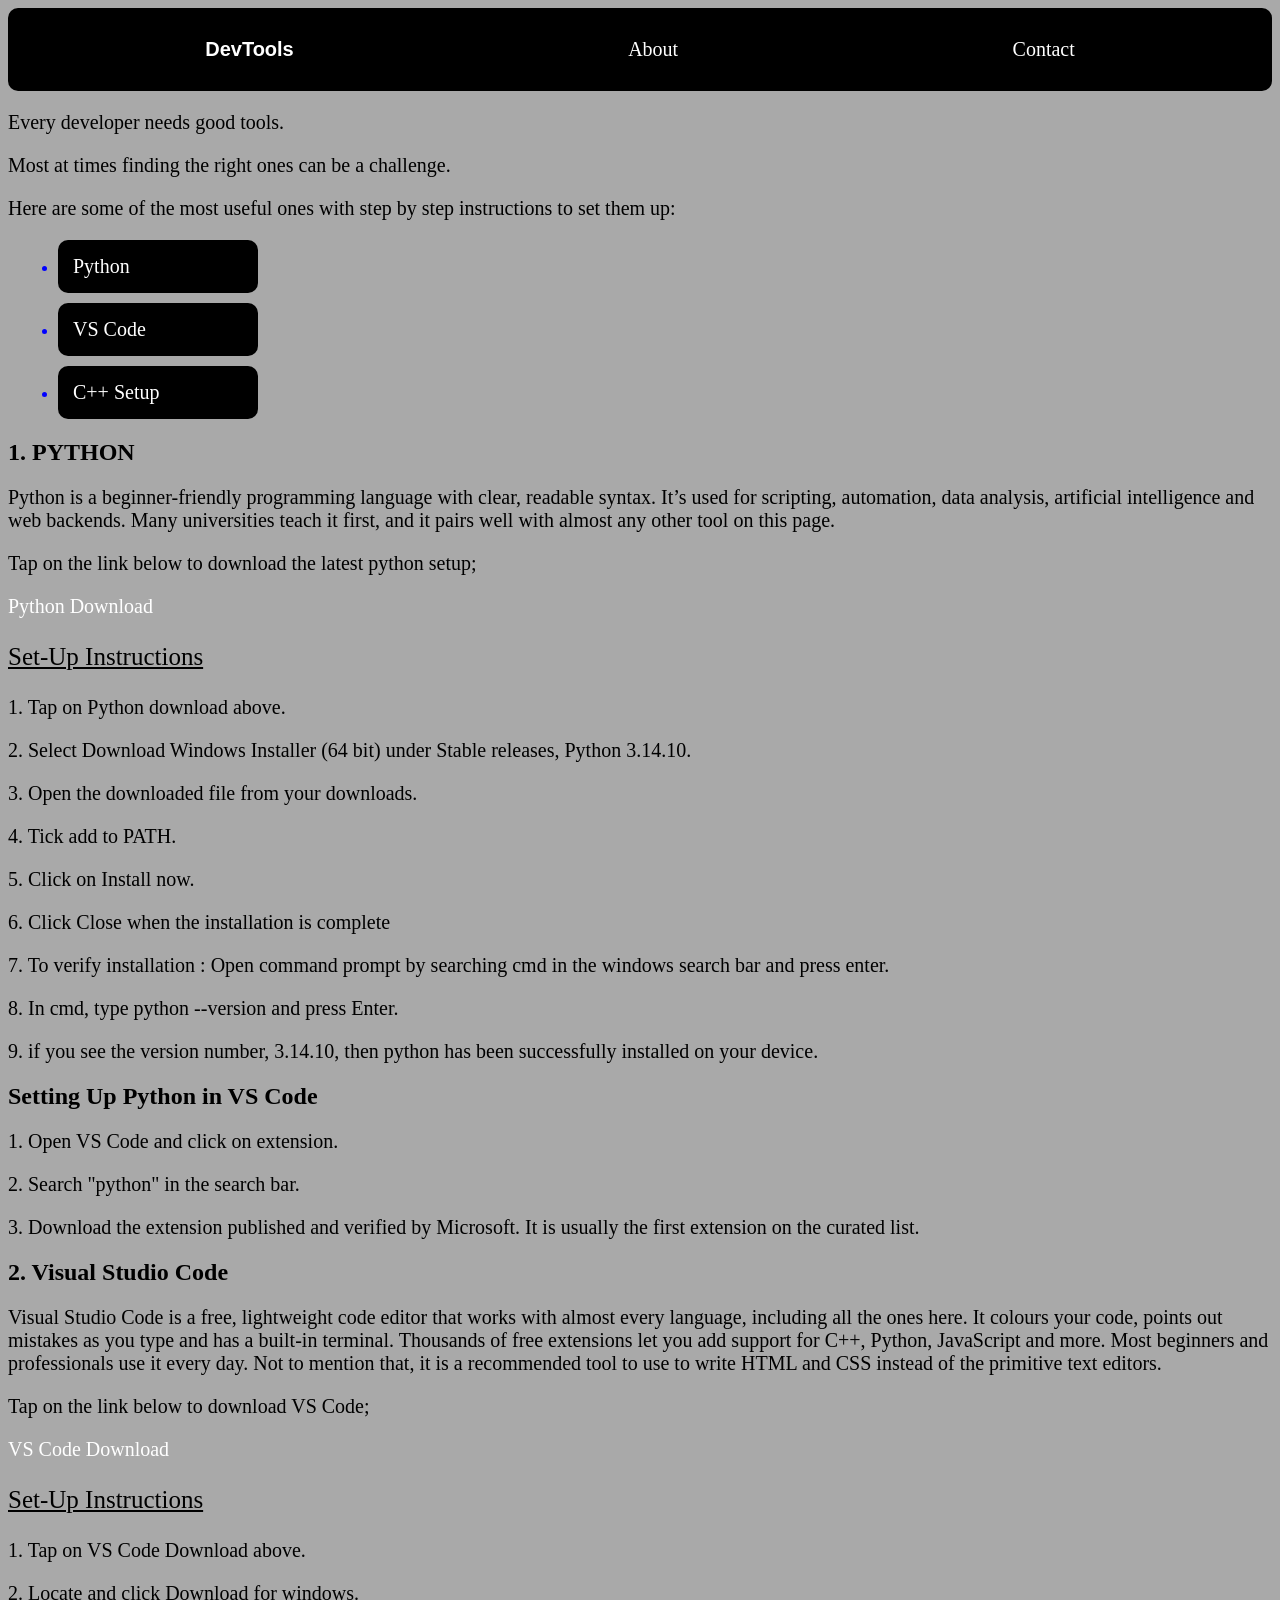
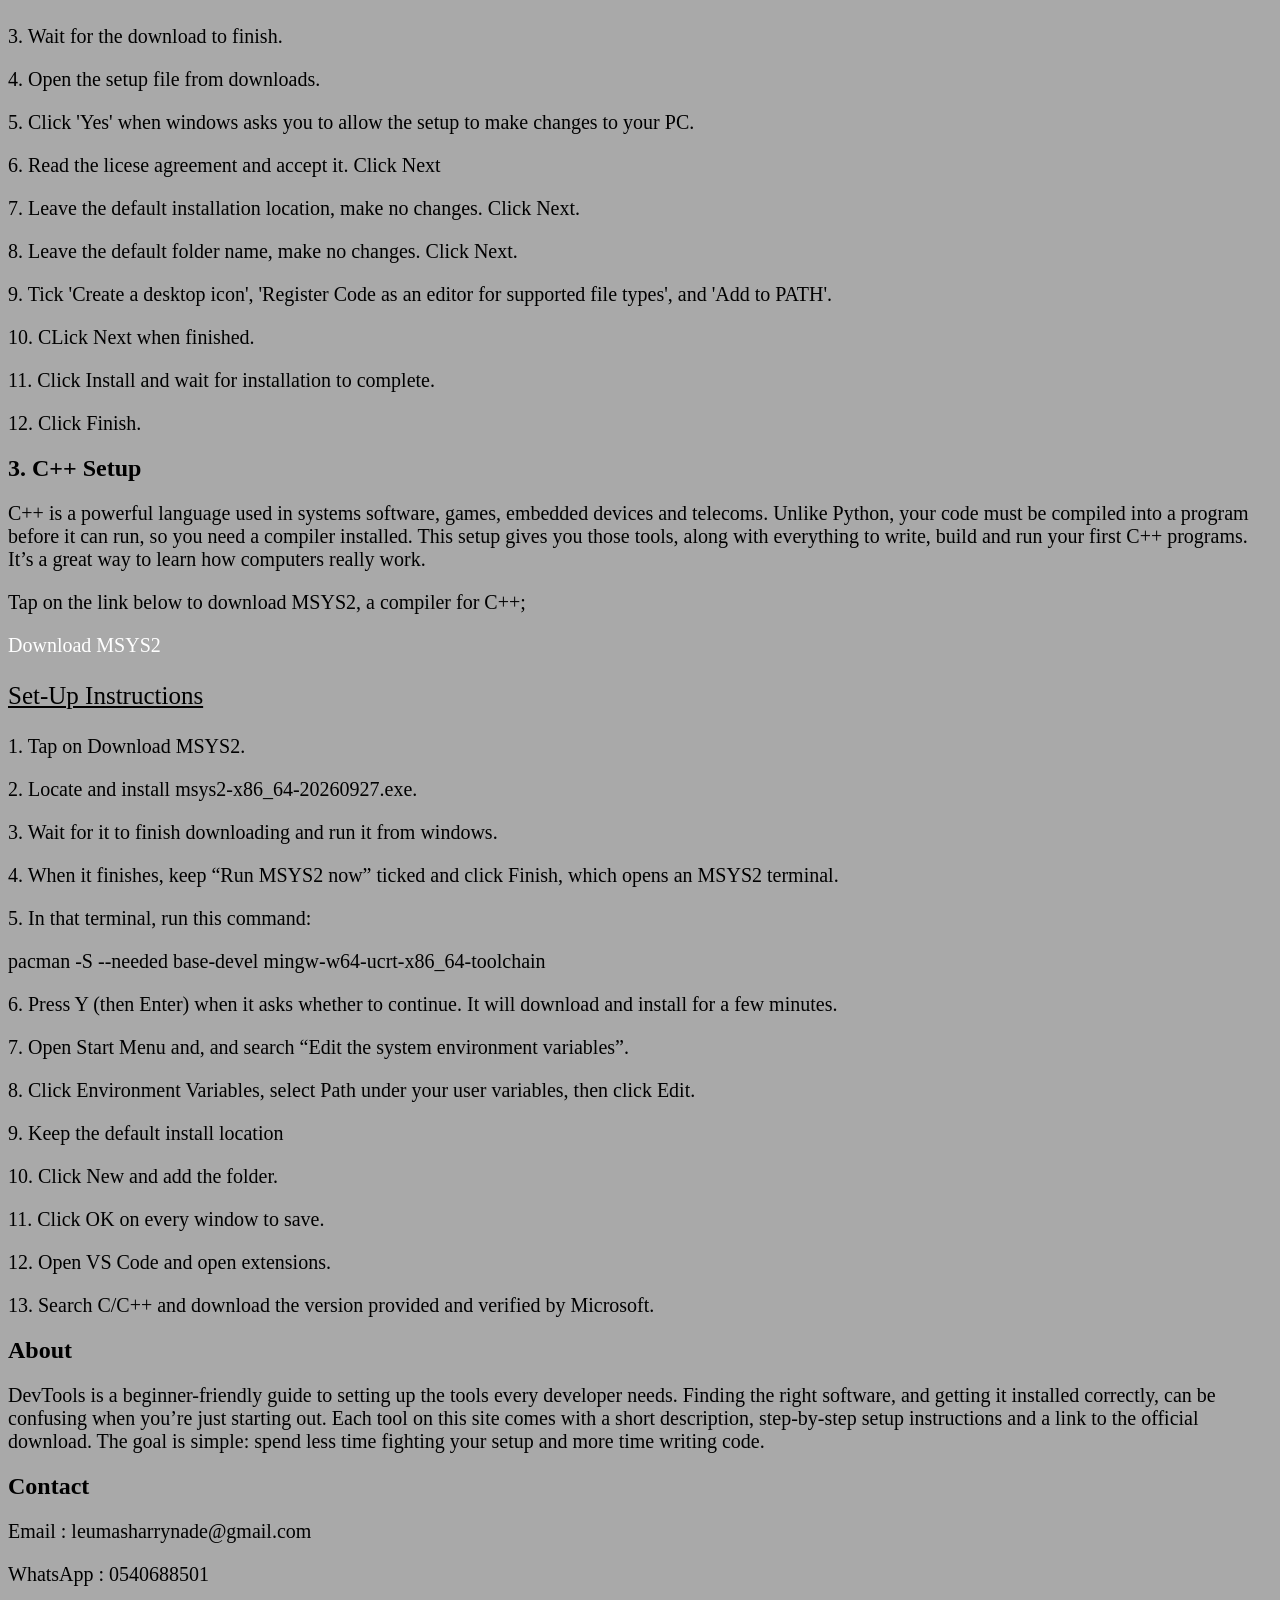
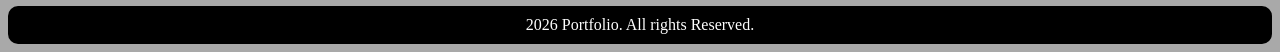
==== index.html @ e67af993 "Resolved duplications" ====
<!DOCTYPE html>
<html lang="en">
<head>
    <meta charset="UTF-8">
    <meta name="viewport" content="width=device-width, initial-scale=1.0">
    <title> San's  DevTools Setup   </title>
 <style>
 * {
        box-sizing: border-box;
    }

    html {
        scroll-behavior: smooth;
    }

    body {
        background-color: darkgrey;
    }

    .navbar {
        background-color : black;
        color : blue;
        display : flex;
        justify-content: space-around;
        padding: 30px;
        border-radius: 10px;
    }
    a {
        color: white;
        font-size: 20px;
        text-decoration : none;
    }
    a:hover {
        color : orange ;
    }

    .logo {
        color : white;
        font-weight: bold;
        font-family: Arial, Helvetica, sans-serif;
        font-size: 20px;
    }
    

p {
    font-size : 20px;
    color : black;
}

li {
    background-color: black;
    color: blue;
    max-width: 200px;
    border-radius: 10px;
    padding: 15px;
    margin: 10px;
}

h2 {
    color : black;
}

.setup {
    font-size: 25px;
    text-decoration: underline;
}

footer {
    background-color: black;
    color: white;
    text-align: center;
    padding: 10px;
    border-radius: 10px;
    margin-top: 20px;
}
 </style>   
</head>
<body>
    <header>
    <nav class="navbar">
        <span class="logo"> DevTools </span> 
        <a href="#about">About</a>
        <a href="#contact">Contact</a>
    </nav>    
    </header>

<p> Every developer needs good tools. </p>
<p> Most at times finding the right ones can be a challenge. </p>
<p> Here are some of the most useful ones with step by step instructions to set them up: </p>
<ul>
    <li><a href="#python"> Python </a></li >
    <li><a href="#vscode"> VS Code </a></li>
    <li><a href="#cpp"> C++ Setup </a></li>
</ul>
<section id="python">
<h1> 1. PYTHON </h1>
<p>Python is a beginner-friendly programming language with clear, readable syntax. It’s used for scripting, automation, data analysis, artificial intelligence and web backends. Many universities teach it first, and it pairs well with almost any other tool on this page.</p>
<p> Tap on the link below to download the latest python setup;</p>
<p><a href="https://www.python.org/downloads/windows/?utm_source=chatgpt.com" target="_blank" rel="noopener">Python Download</a></p>
<p class="setup"> Set-Up Instructions </p>
<p> 1. Tap on Python download above. </p>
<p> 2. Select Download Windows Installer (64 bit) under Stable releases, Python 3.14.10. </p>
<p> 3. Open the downloaded file from your downloads. </p>
<p> 4. Tick add to PATH. </p>
<p> 5. Click on Install now. </p>
<p> 6. Click Close when the installation is complete</p>
<p> 7.  To verify installation : Open command prompt by searching cmd in the windows search bar and press enter.</p>
<p> 8. In cmd, type  python --version and press Enter. </p>
<p> 9. if you see the version number, 3.14.10, then python has been successfully installed on your device. </p>
<h2> Setting Up Python in VS Code </h2>
    <p>1. Open VS Code and click on extension.</p>
    <p>2. Search "python" in the search bar.</p>
    <p>3. Download the extension published and verified by Microsoft. It is usually the first extension on the curated list.</p>

</section>


<section id="vscode">
    <h1> 2. Visual Studio Code </h1>
    <p> Visual Studio Code is a free, lightweight code editor that works with almost every language, including all the ones here. It colours your code, points out mistakes as you type and has a built-in terminal. Thousands of free extensions let you add support for C++, Python, JavaScript and more. Most beginners and professionals use it every day. Not to mention that, it is a recommended tool to use to write HTML and CSS instead of the primitive text editors.</p>
    <p> Tap on the link below to download VS Code; </p>
    <p><a href="https://code.visualstudio.com/Download" target="_blank" rel="noopener">VS Code Download </a> </p>
    <p class="setup"> Set-Up Instructions </p>
    <p> 1. Tap on VS Code Download above. </p>
    <p> 2. Locate and click Download for windows. </p>
    <p> 3. Wait for the download to finish. </p>
    <p> 4. Open the setup file from downloads.</p>
    <p> 5. Click 'Yes' when windows asks you to allow the setup to make changes to your PC. </p>
    <p> 6. Read the licese agreement and accept it. Click Next </p>
    <p> 7. Leave the default installation location, make no changes. Click Next.</p>
    <p> 8. Leave the default folder name, make no changes. Click Next. </p>
    <p> 9. Tick 'Create a desktop icon', 'Register Code as an editor for supported file types', and 'Add to PATH'.</p>
    <p> 10. CLick Next when finished. </p>
    <p> 11. Click Install and wait for installation to complete. </p>
    <p> 12. Click Finish. </p>
</section>

<section id="cpp">
    <h1> 3. C++ Setup </h1>
    <p> C++ is a powerful language used in systems software, games, embedded devices and telecoms. Unlike Python, your code must be compiled into a program before it can run, so you need a compiler installed. This setup gives you those tools, along with everything to write, build and run your first C++ programs. It’s a great way to learn how computers really work.</p>
    <p> Tap on the link below to download MSYS2, a compiler for C++;</p>
    <a href="https://www.msys2.org" target="_blank" rel="noopener"> Download MSYS2 </a>
    <p class="setup"> Set-Up Instructions </p>
    <p> 1. Tap on Download MSYS2. </p>
    <p> 2. Locate and install  msys2-x86_64-20260927.exe.</p>
    <p> 3. Wait for it to finish downloading and run it from windows. </p>
    <p> 4. When it finishes, keep “Run MSYS2 now” ticked and click Finish, which opens an MSYS2 terminal.</p>
    <p> 5. In that terminal, run this command:</p>
    <p>    pacman -S --needed base-devel mingw-w64-ucrt-x86_64-toolchain </p>
    <p> 6. Press Y (then Enter) when it asks whether to continue. It will download and install for a few minutes. </p>
    <p> 7. Open Start Menu and, and search “Edit the system environment variables”. </p>
    <p> 8. Click Environment Variables, select Path under your user variables, then click Edit.</p>
    <p> 9. Keep the default install location</p>
    <p> 10. Click New and add the folder. </p>
    <p> 11. Click OK on every window to save. </p>
    <p> 12. Open VS Code and open extensions. </p>
    <p> 13. Search C/C++ and download the version provided and verified by Microsoft. </p>

</section>

<section id="about">  
    <h1> About</h1>
    <p> DevTools is a beginner-friendly guide to setting up the tools every developer needs. Finding the right software, and getting it installed correctly, can be confusing when you’re just starting out. Each tool on this site comes with a short description, step-by-step setup instructions and a link to the official download. The goal is simple: spend less time fighting your setup and more time writing code.</p>
</section>

<section id="contact">
    <h1> Contact </h1>
    <p> Email : leumasharrynade@gmail.com </p>
    <p> WhatsApp : 0540688501 </p> 
</section>
<footer> 2026 Portfolio. All rights Reserved. </footer>

</body>
</html>
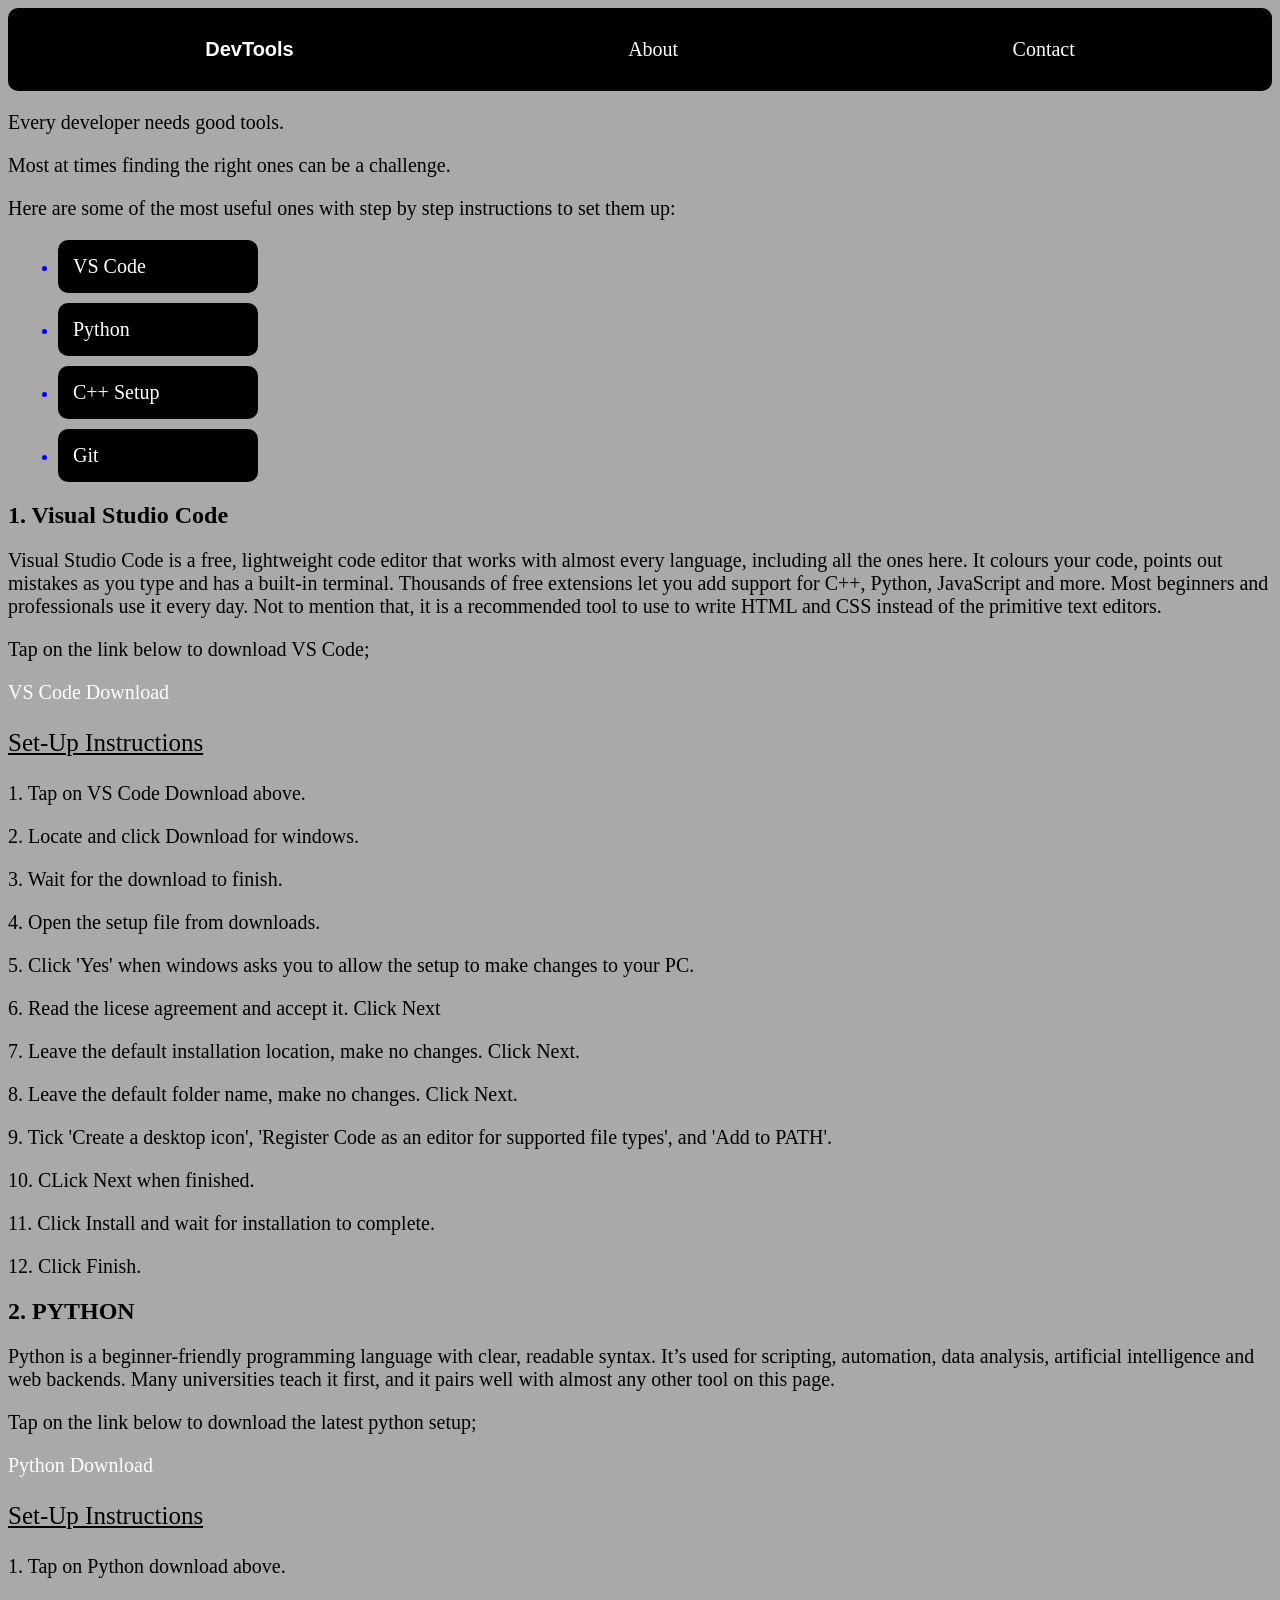
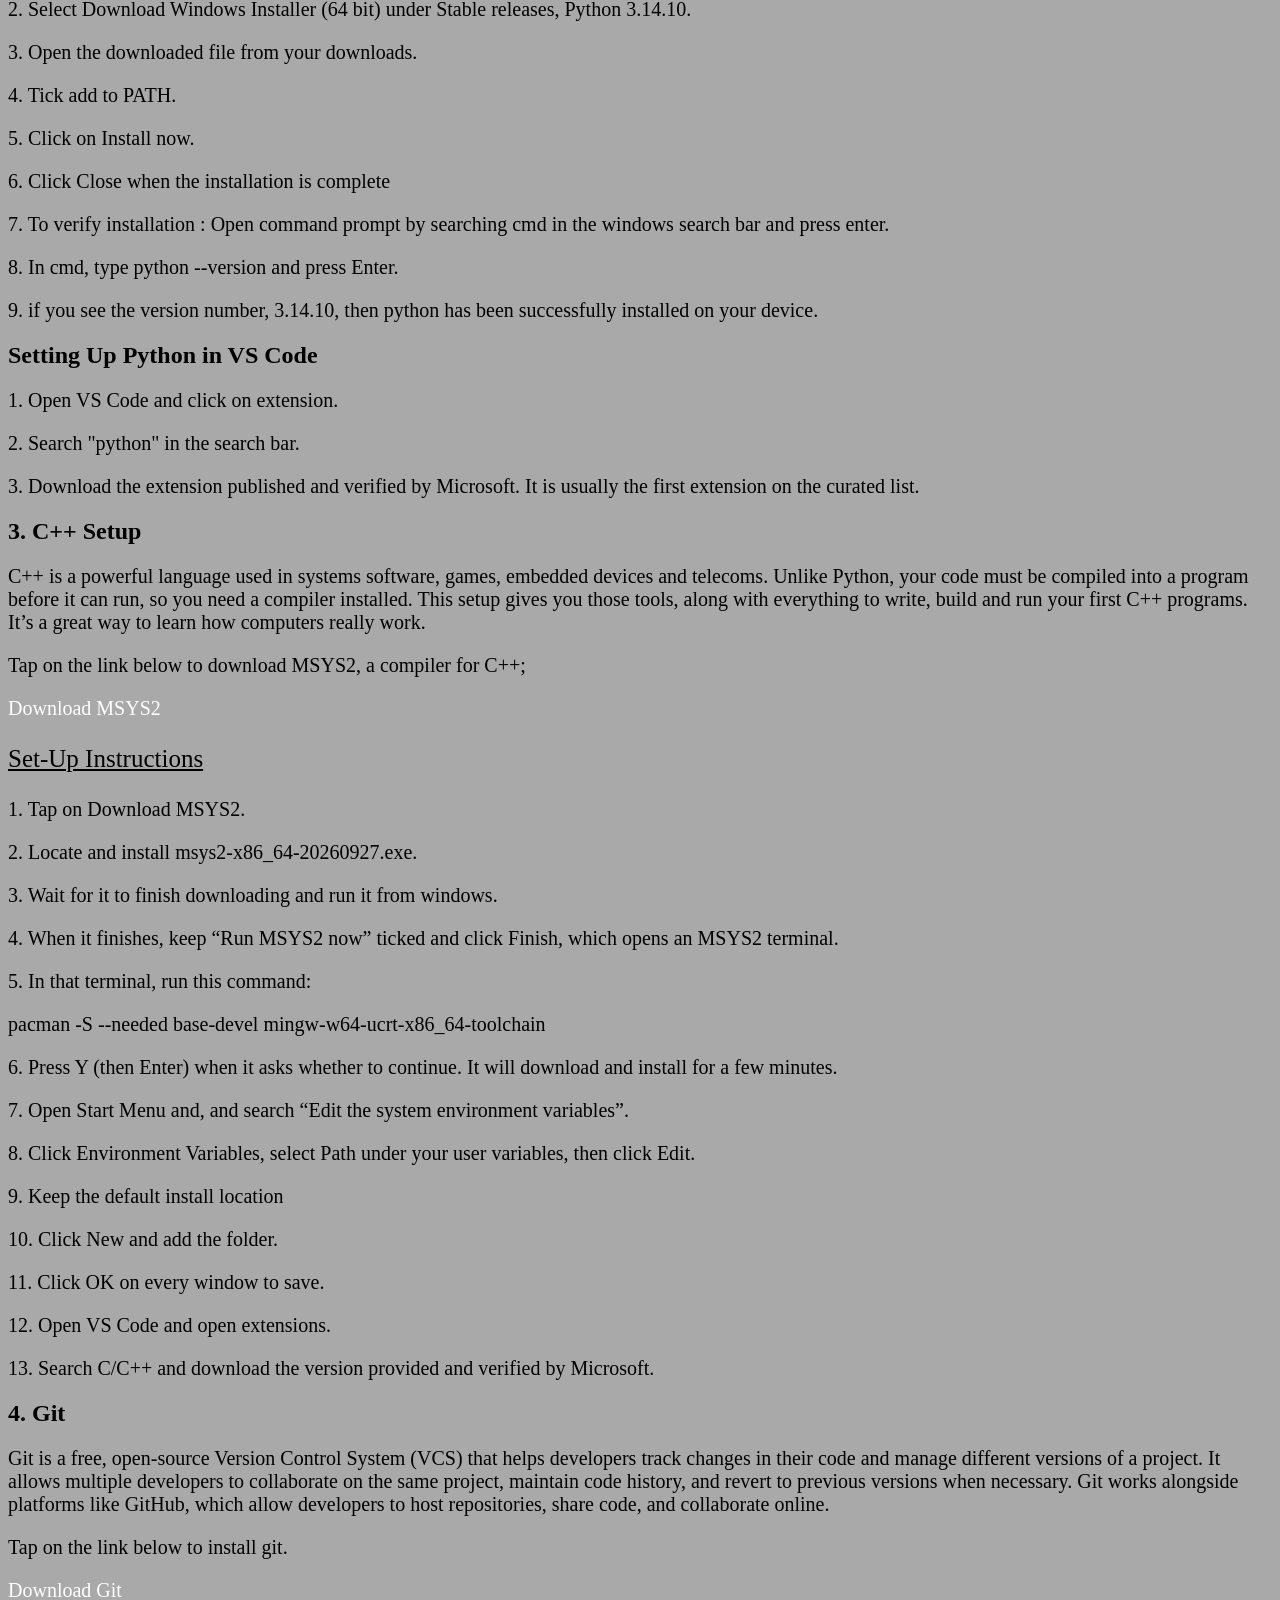
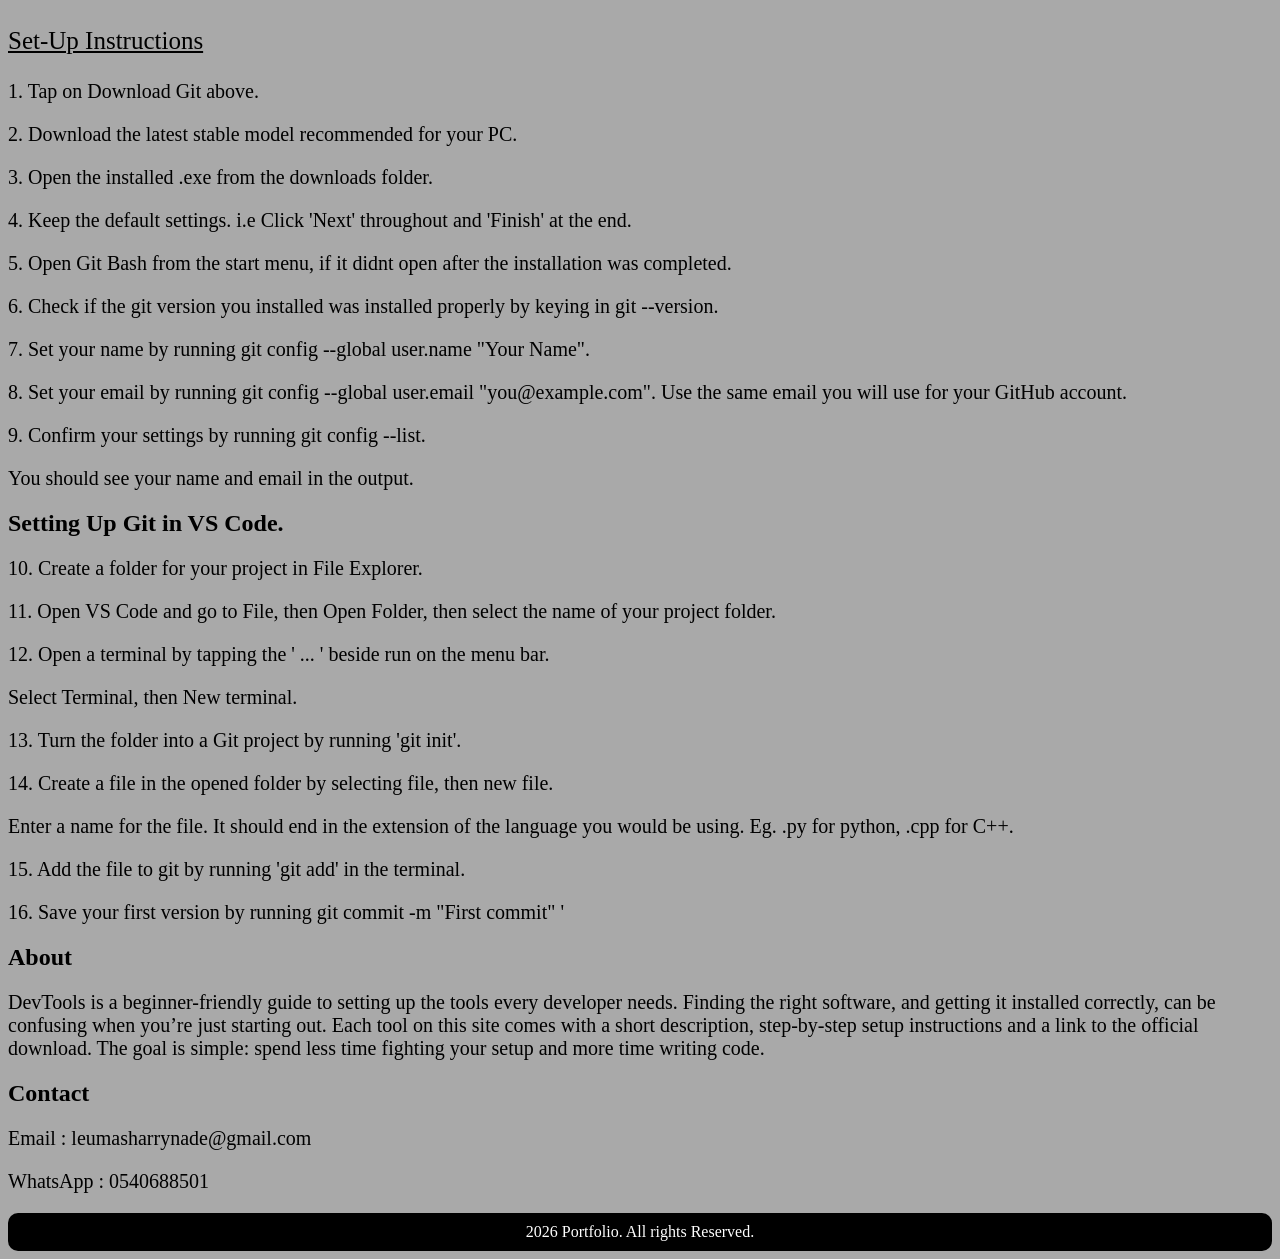
==== commit 326dac8d: "Added Git Instructions." ====
--- a/index.html
+++ b/index.html
@@ -15,6 +15,7 @@
 
     body {
         background-color: darkgrey;
+
     }
 
     .navbar {
@@ -88,12 +89,35 @@
 <p> Most at times finding the right ones can be a challenge. </p>
 <p> Here are some of the most useful ones with step by step instructions to set them up: </p>
 <ul>
+    <li><a href="#vscode"> VS Code </a></li>
     <li><a href="#python"> Python </a></li >
-    <li><a href="#vscode"> VS Code </a></li>
     <li><a href="#cpp"> C++ Setup </a></li>
+    <li><a href="#git"> Git </a></li>
 </ul>
+
+<section id="vscode">
+    <h1> 1. Visual Studio Code </h1>
+    <p> Visual Studio Code is a free, lightweight code editor that works with almost every language, including all the ones here. It colours your code, points out mistakes as you type and has a built-in terminal. Thousands of free extensions let you add support for C++, Python, JavaScript and more. Most beginners and professionals use it every day. Not to mention that, it is a recommended tool to use to write HTML and CSS instead of the primitive text editors.</p>
+    <p> Tap on the link below to download VS Code; </p>
+    <p><a href="https://code.visualstudio.com/Download" target="_blank" rel="noopener">VS Code Download </a> </p>
+    <p class="setup"> Set-Up Instructions </p>
+    <p> 1. Tap on VS Code Download above. </p>
+    <p> 2. Locate and click Download for windows. </p>
+    <p> 3. Wait for the download to finish. </p>
+    <p> 4. Open the setup file from downloads.</p>
+    <p> 5. Click 'Yes' when windows asks you to allow the setup to make changes to your PC. </p>
+    <p> 6. Read the licese agreement and accept it. Click Next </p>
+    <p> 7. Leave the default installation location, make no changes. Click Next.</p>
+    <p> 8. Leave the default folder name, make no changes. Click Next. </p>
+    <p> 9. Tick 'Create a desktop icon', 'Register Code as an editor for supported file types', and 'Add to PATH'.</p>
+    <p> 10. CLick Next when finished. </p>
+    <p> 11. Click Install and wait for installation to complete. </p>
+    <p> 12. Click Finish. </p>
+</section>
+
+
 <section id="python">
-<h1> 1. PYTHON </h1>
+<h1> 2. PYTHON </h1>
 <p>Python is a beginner-friendly programming language with clear, readable syntax. It’s used for scripting, automation, data analysis, artificial intelligence and web backends. Many universities teach it first, and it pairs well with almost any other tool on this page.</p>
 <p> Tap on the link below to download the latest python setup;</p>
 <p><a href="https://www.python.org/downloads/windows/?utm_source=chatgpt.com" target="_blank" rel="noopener">Python Download</a></p>
@@ -114,26 +138,6 @@
 
 </section>
 
-
-<section id="vscode">
-    <h1> 2. Visual Studio Code </h1>
-    <p> Visual Studio Code is a free, lightweight code editor that works with almost every language, including all the ones here. It colours your code, points out mistakes as you type and has a built-in terminal. Thousands of free extensions let you add support for C++, Python, JavaScript and more. Most beginners and professionals use it every day. Not to mention that, it is a recommended tool to use to write HTML and CSS instead of the primitive text editors.</p>
-    <p> Tap on the link below to download VS Code; </p>
-    <p><a href="https://code.visualstudio.com/Download" target="_blank" rel="noopener">VS Code Download </a> </p>
-    <p class="setup"> Set-Up Instructions </p>
-    <p> 1. Tap on VS Code Download above. </p>
-    <p> 2. Locate and click Download for windows. </p>
-    <p> 3. Wait for the download to finish. </p>
-    <p> 4. Open the setup file from downloads.</p>
-    <p> 5. Click 'Yes' when windows asks you to allow the setup to make changes to your PC. </p>
-    <p> 6. Read the licese agreement and accept it. Click Next </p>
-    <p> 7. Leave the default installation location, make no changes. Click Next.</p>
-    <p> 8. Leave the default folder name, make no changes. Click Next. </p>
-    <p> 9. Tick 'Create a desktop icon', 'Register Code as an editor for supported file types', and 'Add to PATH'.</p>
-    <p> 10. CLick Next when finished. </p>
-    <p> 11. Click Install and wait for installation to complete. </p>
-    <p> 12. Click Finish. </p>
-</section>
 
 <section id="cpp">
     <h1> 3. C++ Setup </h1>
@@ -158,6 +162,35 @@
 
 </section>
 
+
+<section id="git">
+    <h1> 4. Git </h1>
+    <p> Git is a free, open-source Version Control System (VCS) that helps developers track changes in their code and manage different versions of a project. It allows multiple developers to collaborate on the same project, maintain code history, and revert to previous versions when necessary. Git works alongside platforms like GitHub, which allow developers to host repositories, share code, and collaborate online. </p>
+    <p> Tap on the link below to install git. </p>
+    <a href="https://git-scm.com/download/win" target="_blank" rel="noopener"> Download Git </a>
+    <p class="setup"> Set-Up Instructions </p>
+    <p> 1. Tap on Download Git above.</p>
+    <p> 2. Download the latest stable model recommended for your PC. </p>
+    <p> 3. Open the installed .exe from the downloads folder. </p>
+    <p> 4. Keep the default settings. i.e Click 'Next' throughout and 'Finish' at the end. </p>
+    <p> 5. Open Git Bash from the start menu, if it didnt open after the installation was completed. </p>
+    <p> 6. Check if the git version you installed was installed properly by keying in git --version. </p>
+    <p> 7. Set your name by running git config --global user.name "Your Name".</p>
+    <p> 8. Set your email by running git config --global user.email "you@example.com". Use the same email you will use for your GitHub account. </p>
+    <p> 9. Confirm your settings by running git config --list. </p> 
+        <p> You should see your name and email in the output. </p>
+    <h2> Setting Up Git in VS Code. </h2>
+    <p> 10. Create a folder for your project in File Explorer.</p>
+    <p> 11. Open VS Code and go to File, then Open Folder, then select the name of your project folder. </p>
+    <p> 12. Open a terminal by tapping the ' ... ' beside run on the menu bar.  </p>
+    <p> Select Terminal, then New terminal.</p>
+    <p> 13. Turn the folder into a Git project by running 'git init'.</p>
+    <p> 14. Create a file in the opened folder by selecting file, then  new file. </p>
+    <p> Enter a name for the file. It should end in the extension of the language you would be using. Eg. .py for python, .cpp for C++.</p>    
+    <p> 15. Add the file to git by running 'git add' in the terminal.</p>
+    <p> 16. Save your first version by running git commit -m "First commit" '</p>
+</section>
+
 <section id="about">  
     <h1> About</h1>
     <p> DevTools is a beginner-friendly guide to setting up the tools every developer needs. Finding the right software, and getting it installed correctly, can be confusing when you’re just starting out. Each tool on this site comes with a short description, step-by-step setup instructions and a link to the official download. The goal is simple: spend less time fighting your setup and more time writing code.</p>
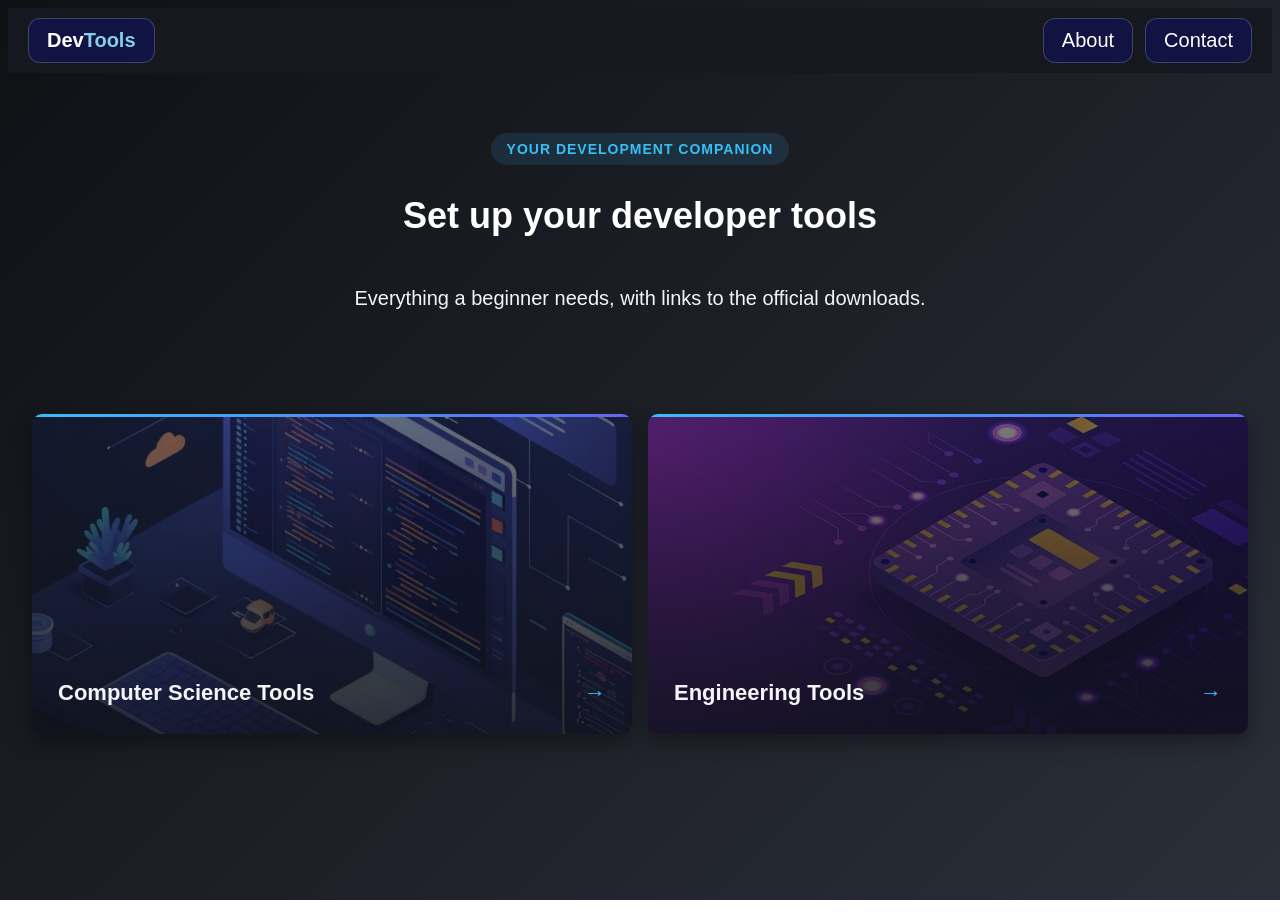
==== commit b6ecfab9: "Added a new homepage and  Styled  the pages" ====
--- a/index.html
+++ b/index.html
@@ -4,204 +4,28 @@
     <meta charset="UTF-8">
     <meta name="viewport" content="width=device-width, initial-scale=1.0">
     <title> San's  DevTools Setup   </title>
- <style>
- * {
-        box-sizing: border-box;
-    }
-
-    html {
-        scroll-behavior: smooth;
-    }
-
-    body {
-        background-color: darkgrey;
-
-    }
-
-    .navbar {
-        background-color : black;
-        color : blue;
-        display : flex;
-        justify-content: space-around;
-        padding: 30px;
-        border-radius: 10px;
-    }
-    a {
-        color: white;
-        font-size: 20px;
-        text-decoration : none;
-    }
-    a:hover {
-        color : orange ;
-    }
-
-    .logo {
-        color : white;
-        font-weight: bold;
-        font-family: Arial, Helvetica, sans-serif;
-        font-size: 20px;
-    }
-    
-
-p {
-    font-size : 20px;
-    color : black;
-}
-
-li {
-    background-color: black;
-    color: blue;
-    max-width: 200px;
-    border-radius: 10px;
-    padding: 15px;
-    margin: 10px;
-}
-
-h2 {
-    color : black;
-}
-
-.setup {
-    font-size: 25px;
-    text-decoration: underline;
-}
-
-footer {
-    background-color: black;
-    color: white;
-    text-align: center;
-    padding: 10px;
-    border-radius: 10px;
-    margin-top: 20px;
-}
- </style>   
+    <link rel="stylesheet" href="style.css"> 
 </head>
 <body>
     <header>
-    <nav class="navbar">
-        <span class="logo"> DevTools </span> 
+     <nav class="navbar">
+        <span class="logo">Dev<span class="accent">Tools</span></span> 
+         <div class="navlinks">
         <a href="#about">About</a>
         <a href="#contact">Contact</a>
-    </nav>    
+         </div>
+     </nav>    
     </header>
+       
+    <section class="hero">
+    <span class="badge">Your Development Companion</span>
+    <h1>Set up your developer tools</h1>
+    <p>Everything a beginner needs, with links to the official downloads.</p>
+    </section> 
 
-<p> Every developer needs good tools. </p>
-<p> Most at times finding the right ones can be a challenge. </p>
-<p> Here are some of the most useful ones with step by step instructions to set them up: </p>
-<ul>
-    <li><a href="#vscode"> VS Code </a></li>
-    <li><a href="#python"> Python </a></li >
-    <li><a href="#cpp"> C++ Setup </a></li>
-    <li><a href="#git"> Git </a></li>
-</ul>
+     <ul id="ih">
+     <li class="cscard"> <a href="devtool.html"> Computer Science Tools</a></li>
+     <li class="engcard"> <a> Engineering Tools</a> </li>
 
-<section id="vscode">
-    <h1> 1. Visual Studio Code </h1>
-    <p> Visual Studio Code is a free, lightweight code editor that works with almost every language, including all the ones here. It colours your code, points out mistakes as you type and has a built-in terminal. Thousands of free extensions let you add support for C++, Python, JavaScript and more. Most beginners and professionals use it every day. Not to mention that, it is a recommended tool to use to write HTML and CSS instead of the primitive text editors.</p>
-    <p> Tap on the link below to download VS Code; </p>
-    <p><a href="https://code.visualstudio.com/Download" target="_blank" rel="noopener">VS Code Download </a> </p>
-    <p class="setup"> Set-Up Instructions </p>
-    <p> 1. Tap on VS Code Download above. </p>
-    <p> 2. Locate and click Download for windows. </p>
-    <p> 3. Wait for the download to finish. </p>
-    <p> 4. Open the setup file from downloads.</p>
-    <p> 5. Click 'Yes' when windows asks you to allow the setup to make changes to your PC. </p>
-    <p> 6. Read the licese agreement and accept it. Click Next </p>
-    <p> 7. Leave the default installation location, make no changes. Click Next.</p>
-    <p> 8. Leave the default folder name, make no changes. Click Next. </p>
-    <p> 9. Tick 'Create a desktop icon', 'Register Code as an editor for supported file types', and 'Add to PATH'.</p>
-    <p> 10. CLick Next when finished. </p>
-    <p> 11. Click Install and wait for installation to complete. </p>
-    <p> 12. Click Finish. </p>
-</section>
+     </ul>
 
-
-<section id="python">
-<h1> 2. PYTHON </h1>
-<p>Python is a beginner-friendly programming language with clear, readable syntax. It’s used for scripting, automation, data analysis, artificial intelligence and web backends. Many universities teach it first, and it pairs well with almost any other tool on this page.</p>
-<p> Tap on the link below to download the latest python setup;</p>
-<p><a href="https://www.python.org/downloads/windows/?utm_source=chatgpt.com" target="_blank" rel="noopener">Python Download</a></p>
-<p class="setup"> Set-Up Instructions </p>
-<p> 1. Tap on Python download above. </p>
-<p> 2. Select Download Windows Installer (64 bit) under Stable releases, Python 3.14.10. </p>
-<p> 3. Open the downloaded file from your downloads. </p>
-<p> 4. Tick add to PATH. </p>
-<p> 5. Click on Install now. </p>
-<p> 6. Click Close when the installation is complete</p>
-<p> 7.  To verify installation : Open command prompt by searching cmd in the windows search bar and press enter.</p>
-<p> 8. In cmd, type  python --version and press Enter. </p>
-<p> 9. if you see the version number, 3.14.10, then python has been successfully installed on your device. </p>
-<h2> Setting Up Python in VS Code </h2>
-    <p>1. Open VS Code and click on extension.</p>
-    <p>2. Search "python" in the search bar.</p>
-    <p>3. Download the extension published and verified by Microsoft. It is usually the first extension on the curated list.</p>
-
-</section>
-
-
-<section id="cpp">
-    <h1> 3. C++ Setup </h1>
-    <p> C++ is a powerful language used in systems software, games, embedded devices and telecoms. Unlike Python, your code must be compiled into a program before it can run, so you need a compiler installed. This setup gives you those tools, along with everything to write, build and run your first C++ programs. It’s a great way to learn how computers really work.</p>
-    <p> Tap on the link below to download MSYS2, a compiler for C++;</p>
-    <a href="https://www.msys2.org" target="_blank" rel="noopener"> Download MSYS2 </a>
-    <p class="setup"> Set-Up Instructions </p>
-    <p> 1. Tap on Download MSYS2. </p>
-    <p> 2. Locate and install  msys2-x86_64-20260927.exe.</p>
-    <p> 3. Wait for it to finish downloading and run it from windows. </p>
-    <p> 4. When it finishes, keep “Run MSYS2 now” ticked and click Finish, which opens an MSYS2 terminal.</p>
-    <p> 5. In that terminal, run this command:</p>
-    <p>    pacman -S --needed base-devel mingw-w64-ucrt-x86_64-toolchain </p>
-    <p> 6. Press Y (then Enter) when it asks whether to continue. It will download and install for a few minutes. </p>
-    <p> 7. Open Start Menu and, and search “Edit the system environment variables”. </p>
-    <p> 8. Click Environment Variables, select Path under your user variables, then click Edit.</p>
-    <p> 9. Keep the default install location</p>
-    <p> 10. Click New and add the folder. </p>
-    <p> 11. Click OK on every window to save. </p>
-    <p> 12. Open VS Code and open extensions. </p>
-    <p> 13. Search C/C++ and download the version provided and verified by Microsoft. </p>
-
-</section>
-
-
-<section id="git">
-    <h1> 4. Git </h1>
-    <p> Git is a free, open-source Version Control System (VCS) that helps developers track changes in their code and manage different versions of a project. It allows multiple developers to collaborate on the same project, maintain code history, and revert to previous versions when necessary. Git works alongside platforms like GitHub, which allow developers to host repositories, share code, and collaborate online. </p>
-    <p> Tap on the link below to install git. </p>
-    <a href="https://git-scm.com/download/win" target="_blank" rel="noopener"> Download Git </a>
-    <p class="setup"> Set-Up Instructions </p>
-    <p> 1. Tap on Download Git above.</p>
-    <p> 2. Download the latest stable model recommended for your PC. </p>
-    <p> 3. Open the installed .exe from the downloads folder. </p>
-    <p> 4. Keep the default settings. i.e Click 'Next' throughout and 'Finish' at the end. </p>
-    <p> 5. Open Git Bash from the start menu, if it didnt open after the installation was completed. </p>
-    <p> 6. Check if the git version you installed was installed properly by keying in git --version. </p>
-    <p> 7. Set your name by running git config --global user.name "Your Name".</p>
-    <p> 8. Set your email by running git config --global user.email "you@example.com". Use the same email you will use for your GitHub account. </p>
-    <p> 9. Confirm your settings by running git config --list. </p> 
-        <p> You should see your name and email in the output. </p>
-    <h2> Setting Up Git in VS Code. </h2>
-    <p> 10. Create a folder for your project in File Explorer.</p>
-    <p> 11. Open VS Code and go to File, then Open Folder, then select the name of your project folder. </p>
-    <p> 12. Open a terminal by tapping the ' ... ' beside run on the menu bar.  </p>
-    <p> Select Terminal, then New terminal.</p>
-    <p> 13. Turn the folder into a Git project by running 'git init'.</p>
-    <p> 14. Create a file in the opened folder by selecting file, then  new file. </p>
-    <p> Enter a name for the file. It should end in the extension of the language you would be using. Eg. .py for python, .cpp for C++.</p>    
-    <p> 15. Add the file to git by running 'git add' in the terminal.</p>
-    <p> 16. Save your first version by running git commit -m "First commit" '</p>
-</section>
-
-<section id="about">  
-    <h1> About</h1>
-    <p> DevTools is a beginner-friendly guide to setting up the tools every developer needs. Finding the right software, and getting it installed correctly, can be confusing when you’re just starting out. Each tool on this site comes with a short description, step-by-step setup instructions and a link to the official download. The goal is simple: spend less time fighting your setup and more time writing code.</p>
-</section>
-
-<section id="contact">
-    <h1> Contact </h1>
-    <p> Email : leumasharrynade@gmail.com </p>
-    <p> WhatsApp : 0540688501 </p> 
-</section>
-<footer> 2026 Portfolio. All rights Reserved. </footer>
-
-</body>
-</html>
--- a/style.css
+++ b/style.css
@@ -0,0 +1,284 @@
+ * {
+        box-sizing: border-box;
+    }
+
+    html {
+        scroll-behavior: smooth;
+    }
+
+    .hero {
+    display: flex;
+    flex-direction: column;
+    justify-content: center;
+    align-items: center;
+    text-align: center;
+    min-height: auto;
+    padding: 60px 20px;
+}
+
+   .badge {
+     display: inline-block;
+    padding: 8px 16px;
+    background-color: rgba(56, 189, 248, 0.12);
+    color: #38bdf8;
+    border-radius: 999px;
+    font-size: 14px;
+    font-weight: bold;
+    text-transform: uppercase;
+    letter-spacing: 1px;
+   }
+
+    body {
+        background-color: #111318;
+        background: linear-gradient(135deg, #0f1115, #1c1f26, #2b2f38);
+        background-attachment: fixed;
+        min-height: 100vh;
+        margin: 10;
+        font-family: Arial, Helvetica, sans-serif;
+    }
+
+header {
+    position: sticky;
+    top: 0;
+    z-index: 100;
+    background-color: #15181e;
+    
+    padding: 10px 20px;
+}
+
+    .navbar {
+
+        display : flex;
+        justify-content: space-between;
+        align-items: center;
+        padding: 0;
+        margin: 0;
+    }
+
+    .logo,
+    .navlinks a {
+        background-color: rgba(5, 9, 238, 0.18);
+    backdrop-filter: blur(10px);
+    -webkit-backdrop-filter: blur(10px);
+    border: 1px solid rgba(255, 255, 255, 0.2);
+    border-radius: 12px;
+    padding: 10px 18px;
+    }
+
+    .navlinks {
+        display: flex;
+        gap: 12px;
+    }
+    
+    a {
+        color: white;
+        font-size: 20px;
+        text-decoration : none;
+    }
+    a:hover {
+        color : orange ;
+    }
+
+    .logo {
+        color : white;
+        font-weight: bold;
+        font-family: Verdana, Tahoma, sans-serif; 
+        font-size: 20px;
+    }
+    
+    .logo .accent{
+    color: skyblue;
+
+    }
+    
+
+p {
+    font-size : 20px;
+    color : #F5F5F7;
+}
+
+li {
+    background-color: blue;
+    color: blue;
+    min-height: 400px;
+    border-radius: 10px;
+    padding: 0;
+    margin: 0;
+    width: 100%;
+    background: linear-gradient(145deg, #232833, #151820);
+    box-shadow: 0 8px 20px rgba(0, 0, 0, 0.35);
+    transition: transform 0.3s ease, box-shadow 0.3s ease, border-color 0.3s ease;
+    cursor: pointer;
+    position: relative  ;
+    overflow: hidden;
+    background-size: cover;
+    background-position: center;
+    background-repeat: no-repeat;
+
+}
+
+li::before {
+    content: "";
+    position: absolute;
+    top: 0;
+    left: 0;
+    width: 100%;
+    height: 3px;
+    background: linear-gradient(90deg, #38bdf8, #6366f1);
+    inset: 0;
+}
+
+li a {
+    color: black;
+    display: flex;
+    justify-content: space-between;
+    align-items: flex-start;
+    padding: 28px 26px;
+    color: #f5f5f7;
+    font-size: 22px;
+    font-weight: bold;
+    flex-direction: column;
+    width: 100%,
+}
+
+li a::before {
+   content: "";
+   position: absolute;
+   inset: 0; 
+}
+
+li a::after {
+    content: "→";
+    color: #38bdf8;
+    transition: transform 0.3s ease;
+    position: absolute;
+    top: 26px;
+    right: 26px;
+}
+
+li:hover {
+    transform: translateX(-8px);
+    
+    border-left: none;
+    box-shadow: 0 16px 32px rgba(0, 0, 0, 0.5); 
+}
+
+li:hover a {
+    color: white;
+}
+
+li:hover a::after {
+    transform: translateX(6px);
+}
+
+li svg {
+    width: 25%;
+    height: 25%;
+    flex-shrink: 0;
+    fill: #38bdf8;
+}
+
+#ih li {
+    display: flex;
+    height: auto;
+    min-height: 320px;
+    background-size: cover;
+    background-position: center;
+}
+
+#ih li a {
+    flex: 1;
+    display: flex;
+    flex-direction: row;
+    justify-content: space-between;
+    align-items: flex-end;
+    padding: 28px 26px;
+}
+
+#ih li a::after {
+    position: static;
+}
+
+.card-text {
+    display: flex;
+    flex-direction: column;
+    gap: 6px;
+}
+
+.card-title {
+    font-size: 22px;
+    font-weight: bold;
+}
+
+.card-desc {
+    font-size: 15px;
+    line-height: 1.5;
+    color: #a1a1aa;
+}
+.cscard {
+    background-image:
+        linear-gradient(rgba(15, 17, 21, 0.55), rgba(15, 17, 21, 0.85)),
+        url("cs.png");
+}
+
+.engcard {
+    background-image:
+        linear-gradient(rgba(15, 17, 21, 0.55), rgba(15, 17, 21, 0.85)),
+        url("eng.png");
+}
+#dt {
+    display: grid;
+    grid-template-rows: repeat(2, auto);
+    grid-auto-flow: column;
+    grid-auto-columns: 1fr;
+    gap : 16px;
+    list-style: none;
+    padding: 0;
+    margin: 24px 24px;
+}
+
+#ih {
+    display: grid;
+    grid-template-rows: repeat(1, auto);
+    grid-auto-flow: column;
+    grid-auto-columns: 1fr;
+    gap : 16px;
+    list-style: none;
+    padding: 0;
+    margin: 24px 24px;
+}
+
+h1 {
+    color: white;
+    font-family: Arial;
+    font-size: 36px;
+    font-weight: 700;
+}
+
+h2 {
+    color: cornflowerblue;
+    font-family: Arial;
+    font-size: 24px;
+    font-weight: 650;
+}
+
+.setup {
+    font-size: 25px;
+    
+}
+
+ @media (max-width: 600px){
+        ul{
+        grid-template-rows: none;
+        grid-auto-flow: row;
+        }
+    }
+
+footer {
+    background-color: black;
+    color: white;
+    text-align: center;
+    padding: 10px;
+    border-radius: 10px;
+    margin-top: 20px;
+}
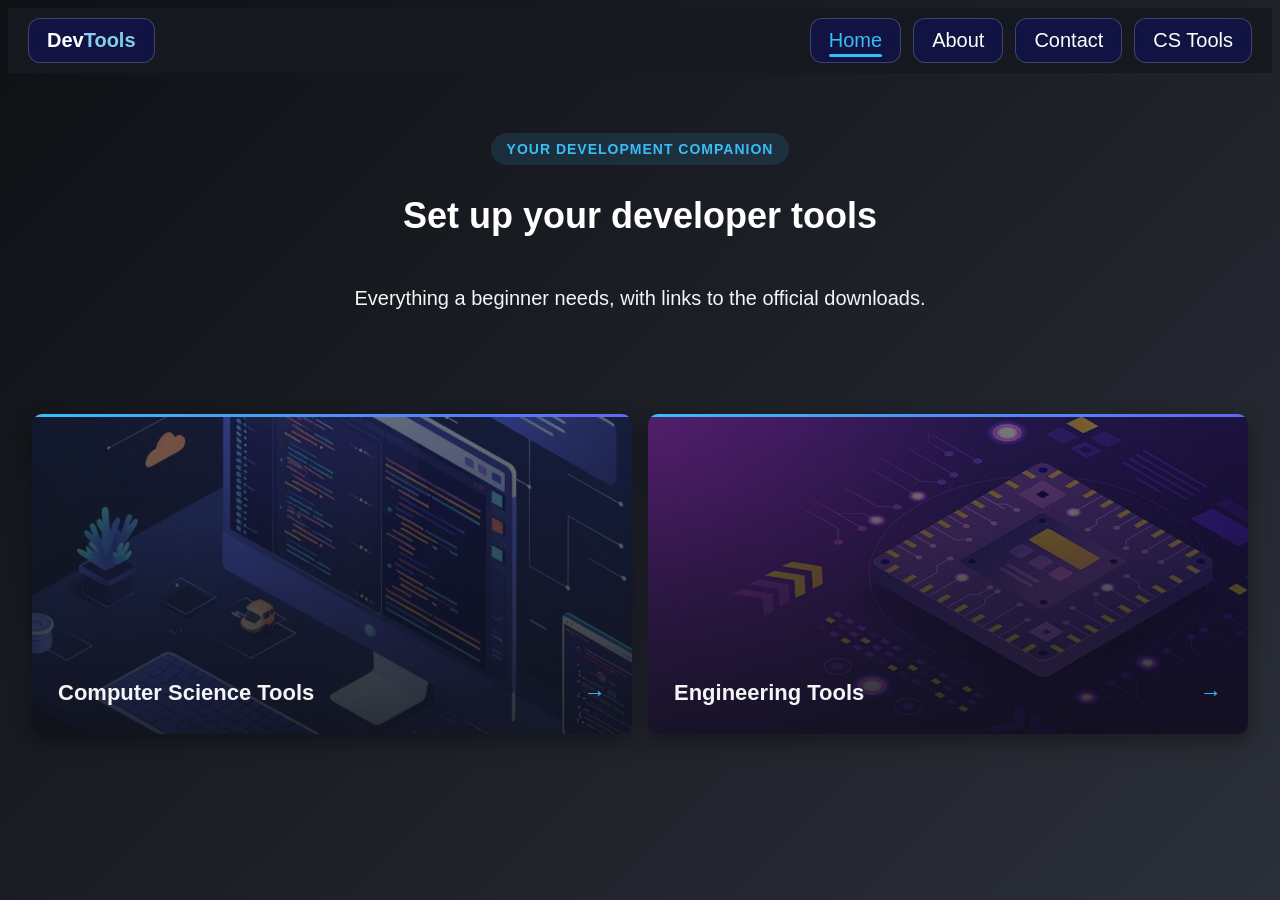
==== commit 44fad3ef: "Added an active page indicator" ====
--- a/index.html
+++ b/index.html
@@ -11,8 +11,10 @@
      <nav class="navbar">
         <span class="logo">Dev<span class="accent">Tools</span></span> 
          <div class="navlinks">
+        <a href="index.html" class="active">Home</a>
         <a href="#about">About</a>
         <a href="#contact">Contact</a>
+        <a href="devtoolsv.html">CS Tools</a>
          </div>
      </nav>    
     </header>
@@ -24,8 +26,7 @@
     </section> 
 
      <ul id="ih">
-     <li class="cscard"> <a href="devtool.html"> Computer Science Tools</a></li>
+     <li class="cscard"> <a href="devtoolsv.html"> Computer Science Tools</a></li>
      <li class="engcard"> <a> Engineering Tools</a> </li>
-
      </ul>
 
--- a/style.css
+++ b/style.css
@@ -65,10 +65,32 @@
     padding: 10px 18px;
     }
 
+    .navlinks a {
+        position: relative
+    }
+
+    .navlinks a.active::after {
+            content: "";
+            position: absolute;
+            left: 18px;
+            right: 18px;
+            bottom: 5px;
+            height: 3px;
+            border-radius: 2px;
+            background-color: #38bdf8;
+
+    }
+
+    .navlinks a.active {
+              color: #38bdf8;
+    }
+
     .navlinks {
         display: flex;
         gap: 12px;
     }
+
+
     
     a {
         color: white;
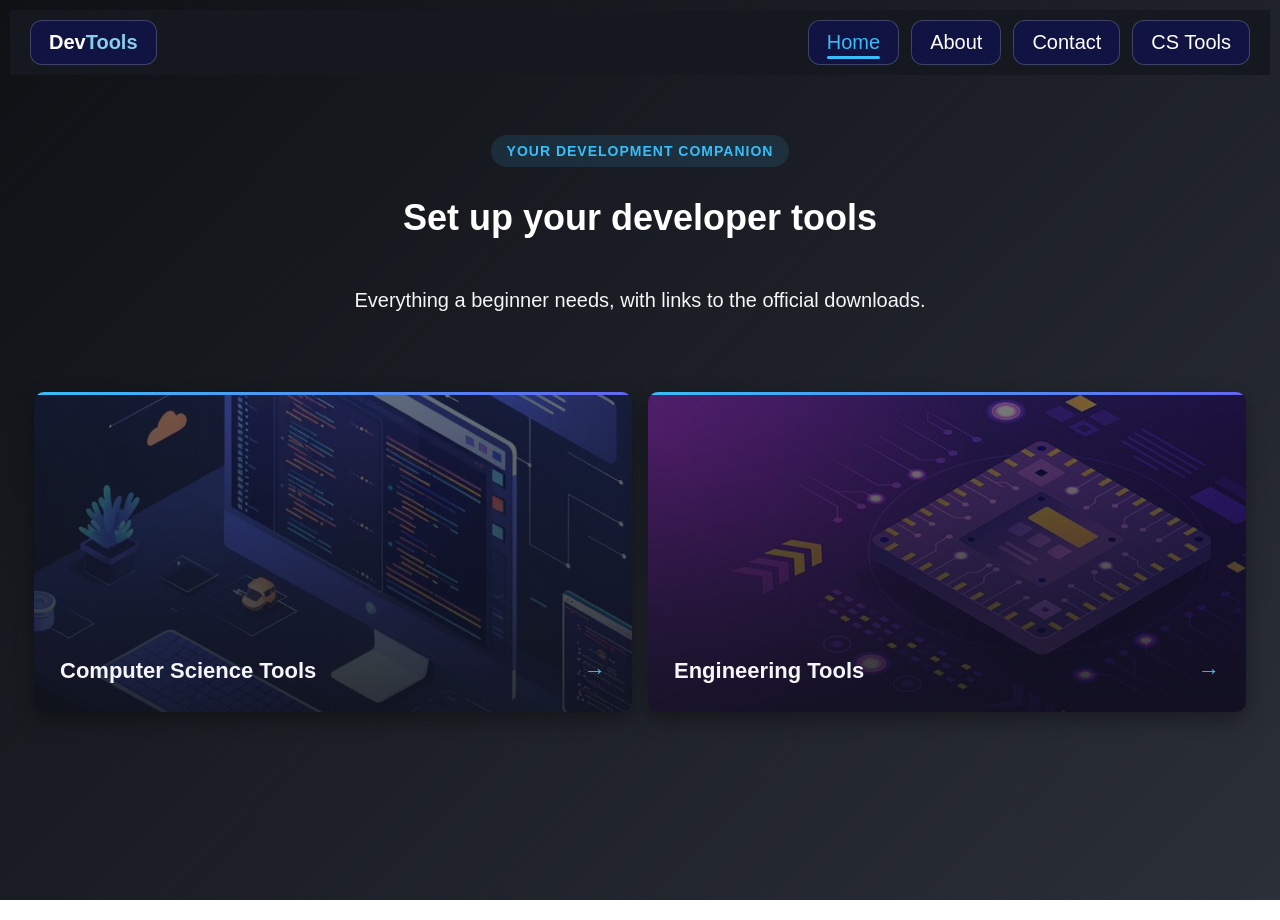
==== commit 7368f627: "Added a favicon" ====
--- a/index.html
+++ b/index.html
@@ -3,8 +3,9 @@
 <head>
     <meta charset="UTF-8">
     <meta name="viewport" content="width=device-width, initial-scale=1.0">
-    <title> San's  DevTools Setup   </title>
+    <title> DevTools </title>
     <link rel="stylesheet" href="style.css"> 
+    <link rel="icon" href="favicon.svg" type="image/svg+xml"> 
 </head>
 <body>
     <header>
--- a/style.css
+++ b/style.css
@@ -13,7 +13,7 @@
     align-items: center;
     text-align: center;
     min-height: auto;
-    padding: 60px 20px;
+    padding: 60px 10px;
 }
 
    .badge {
@@ -33,7 +33,7 @@
         background: linear-gradient(135deg, #0f1115, #1c1f26, #2b2f38);
         background-attachment: fixed;
         min-height: 100vh;
-        margin: 10;
+        margin: 10px;
         font-family: Arial, Helvetica, sans-serif;
     }
 
@@ -41,8 +41,7 @@
     position: sticky;
     top: 0;
     z-index: 100;
-    background-color: #15181e;
-    
+    background-color: #15181e;  
     padding: 10px 20px;
 }
 
@@ -267,7 +266,7 @@
     gap : 16px;
     list-style: none;
     padding: 0;
-    margin: 24px 24px;
+    margin: 0 24px;
 }
 
 h1 {
